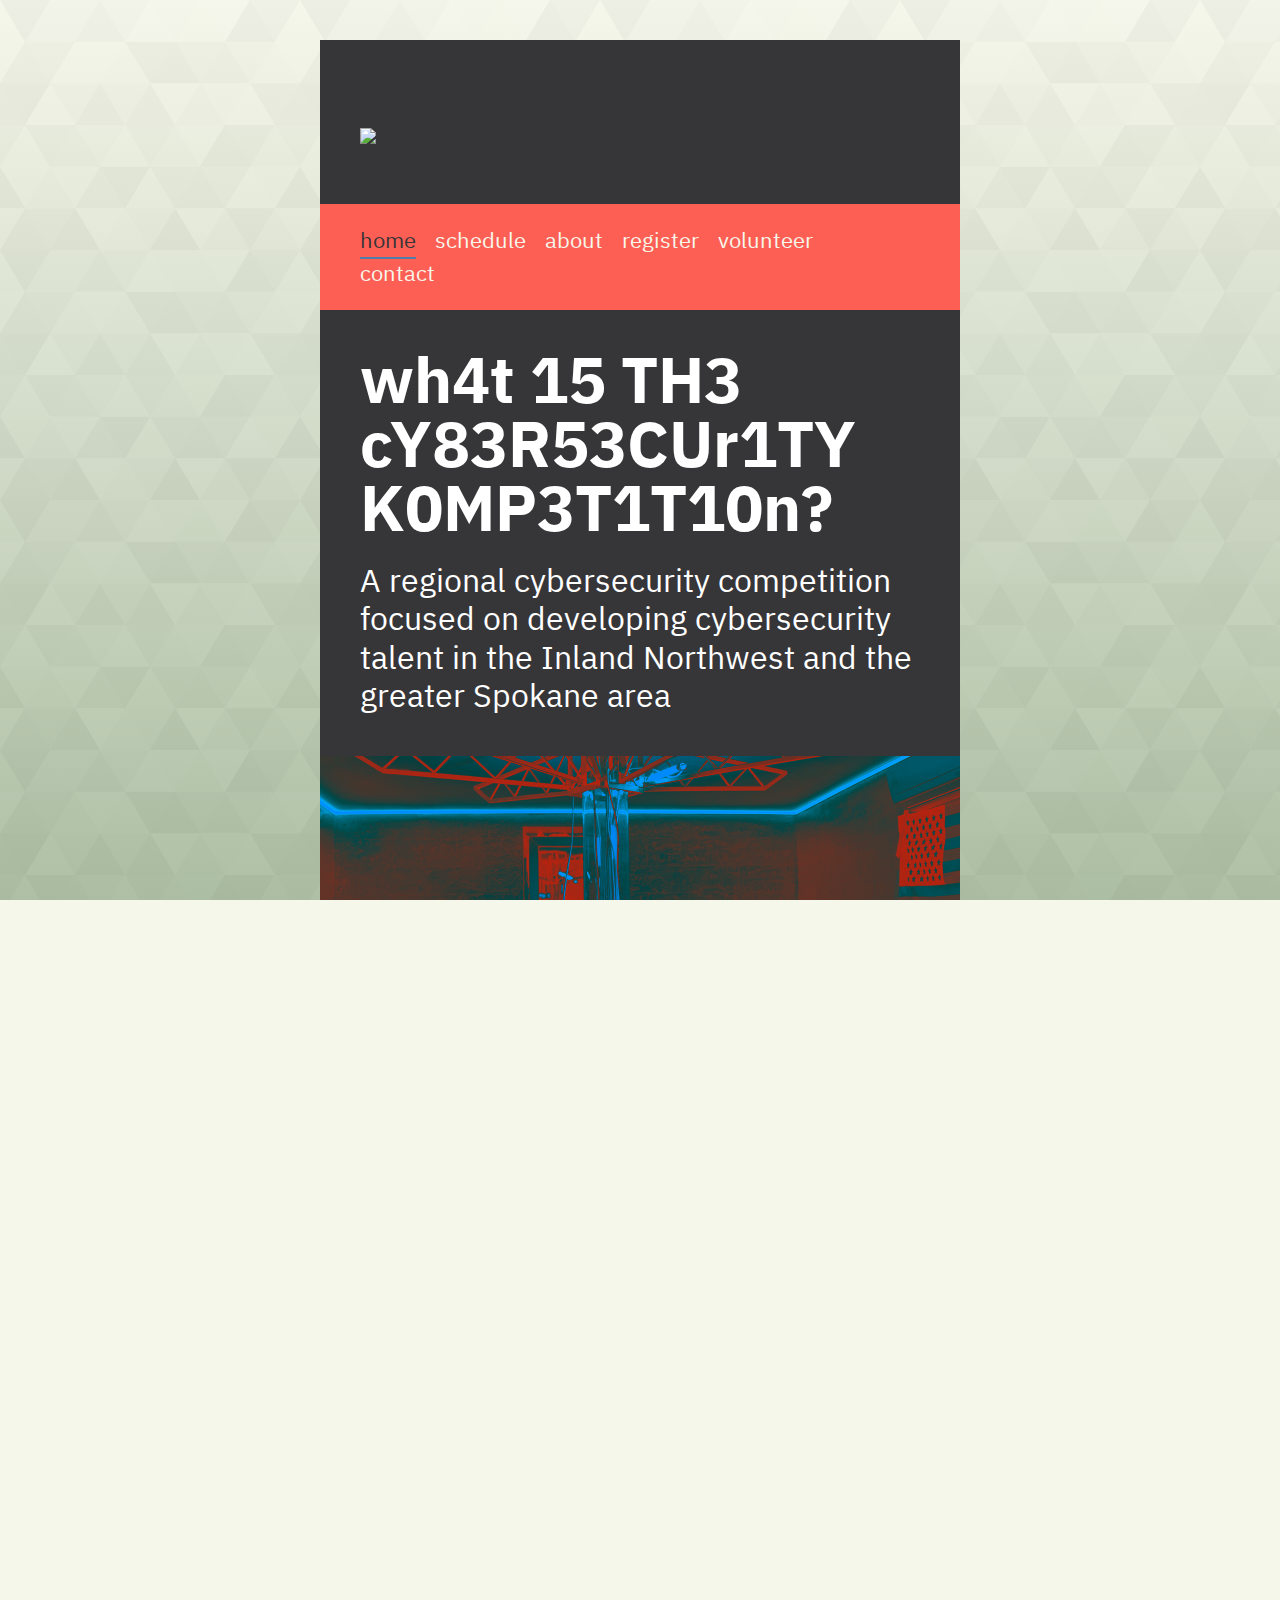
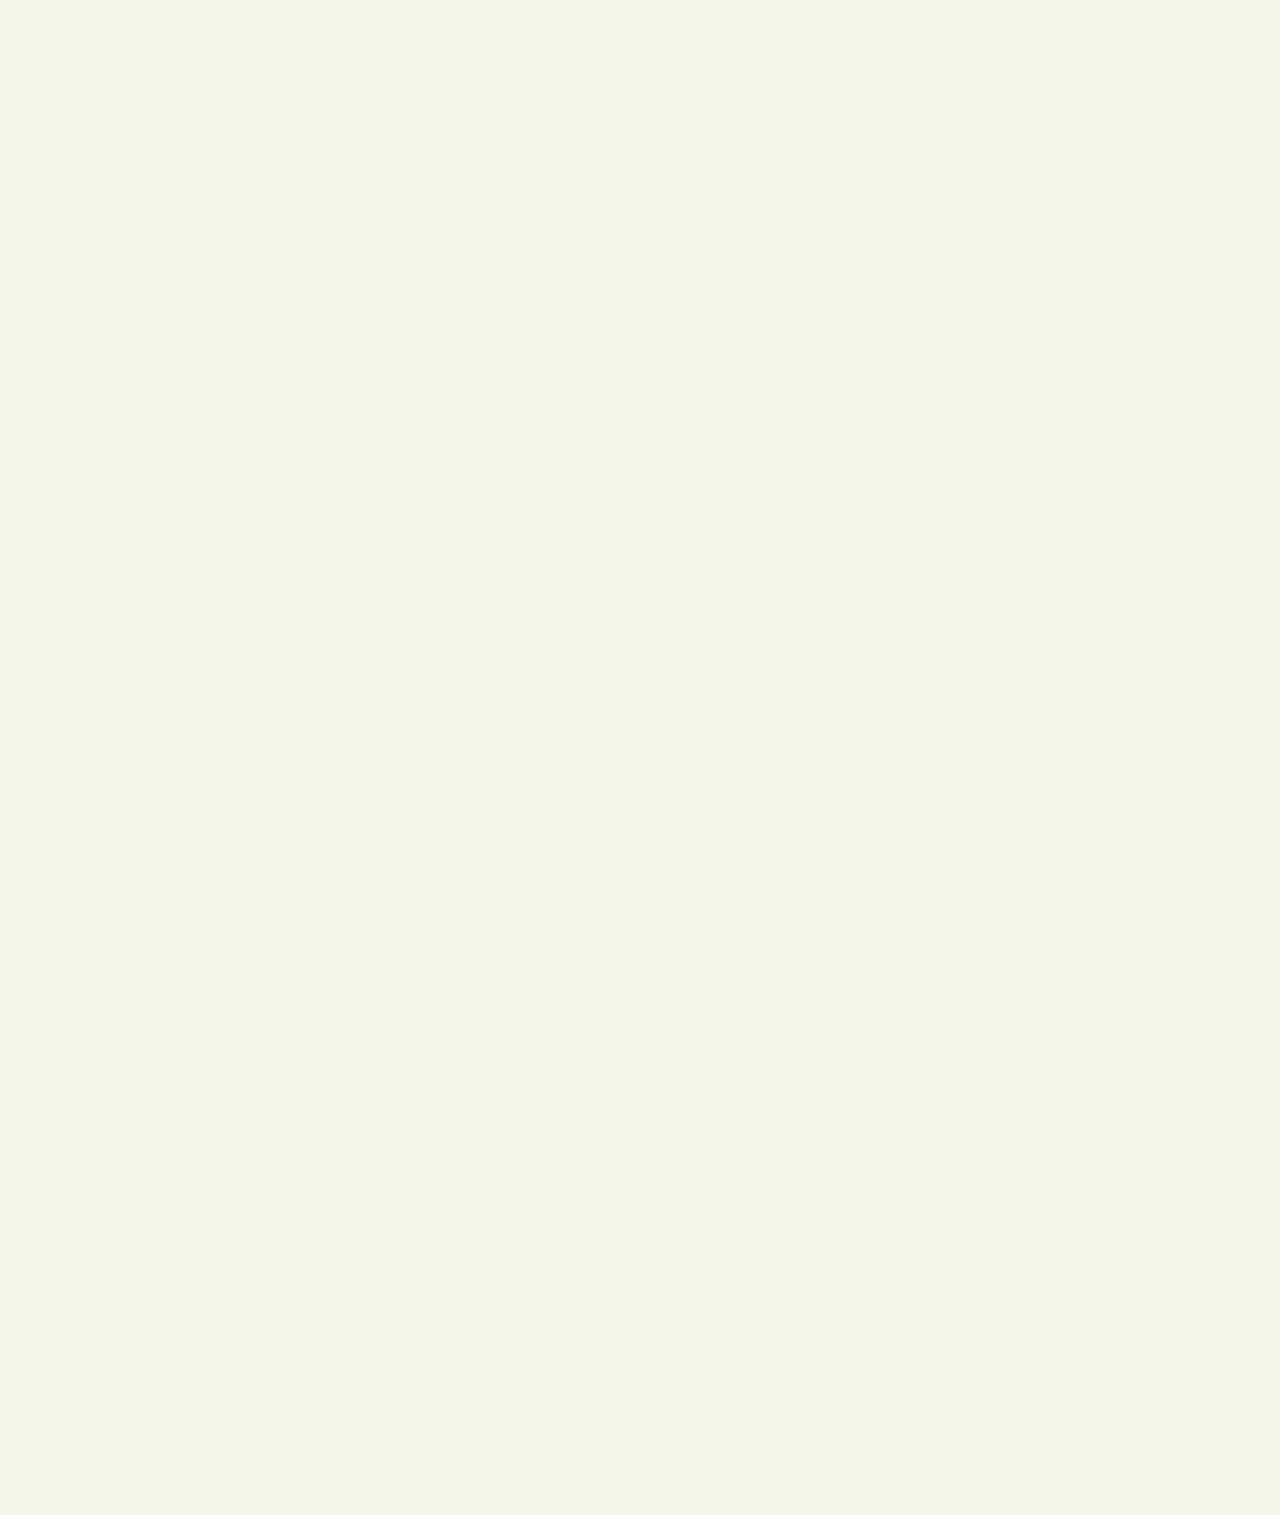
==== index.html @ 417ec0d6 "Update index.html" ====
<!DOCTYPE html>
<html lang="en">
<meta charset="UTF-8">
<title>Spokane CTF – Home of the Spokane Mayor's Cup Cybersecurity Competition</title>
<meta name="viewport" content="width=device-width,initial-scale=1">

<!-- stylesheets -->
<link rel="stylesheet" href="css/base.css">
<link rel="stylesheet" href="css/style.css">
<!-- Load an icon library to show a hamburger menu (bars) on small screens -->
<link rel="stylesheet" href="https://cdnjs.cloudflare.com/ajax/libs/font-awesome/4.7.0/css/font-awesome.min.css">


<!-- fonts -->
<link rel="preconnect" href="https://fonts.googleapis.com">
<link rel="preconnect" href="https://fonts.gstatic.com" crossorigin>
<link href="https://fonts.googleapis.com/css2?family=IBM+Plex+Sans+Arabic:wght@100;200;300;400;500;600;700&display=swap" rel="stylesheet">

<script src=""></script>
<body>

<header>
    <!-- h1 is best used for the primary heading of the page-->
    <h1>
        <img src="images/logo_ctf-webFontEmbed_CTF-flag.svg">
    </h1>
</header>

<div class="topnav" id="myTopnav">
        <a href="#home" class="active">home</a>
        <a href="schedule.html">schedule</a>
        <a href="about.html">about</a>
        <a href="register.html">register</a>
        <a href="volunteer.html">volunteer</a>
        <a href="contact.html">contact</a>
        <a href="javascript:void(0);" class="icon" onclick="myFunction()">
          <i class="fa fa-bars"></i>
        </a>
</div>

<section>
    <h1>
        wh4t 15 TH3</br>
        cY83R53CUr1TY</br>
        K0MP3T1T10n?
    </h1>

    <h2>
    A regional cybersecurity competition focused on developing cybersecurity talent in the Inland Northwest and the greater Spokane area
    </h2>

</section>

<section class="image">
    <img src="images/hackers_one.png">
</section>

<section class="event">
    <p>
    All regional universities, colleges and high schools are encouraged to sponsor teams. Teams must have a minimum of two participants and a maximum of five participants. There are no fees to participate but the number of teams are limited to ensure space, and manageability.
    </p>

    <blockquote>
        Each team must have a designated captain. Captains are the designated point of contact for the event and responsible to register their teams.
    </blockquote>


        <p>
            <span="dateTimeStyle">WHEN:</span>

            <span class="tab">
            Saturday, February 5th, 2022.
            </span>
        </p>


        <p>
            <span="dateTimeStyle">WHERE:</span>
            <span class="tab">The Eastern Washington University<br>
                                    Catalyst Building<br>
                                    601 E. Riverside<br>
                                    Spokane, WA 99203
            </span>
        </p>


        <p>
            <strong>Registered teams must check-in between 8:00 and 8:30 the morning of the event for room assignments.
            </strong>
        </p>


        <p class="last">
            Check-in will be held in the Catalyst Building lobby.
        </p>




</section>

<section class="image">
    <img src="images/CatalystDroneVideoStill.png">
</section>

<section class="contact">
    <img src="images/catalyst_map.png" class="map">

    <p>We are a five minute walk from the WSU Riverpoint campus and a ten minute walk from the Convention Center</p>

    <p>For questions about the event or registration, contact the event organizer, Stu Steiner – ssteiner@ewu.edu</p>

</section>


<!-- Toggle between adding and removing the "responsive" class to topnav when the user clicks on the icon -->
<script>
function myFunction() {
  var x = document.getElementById("myTopnav");
  if (x.className === "topnav") {
    x.className += " responsive";
  } else {
    x.className = "topnav";
  }
}
</script>

</body>
</html>
---- css/base.css ----
html, body, div, span, applet, object, iframe,
h1, h2, h3, h4, h5, h6, p, blockquote, pre,
a, abbr, acronym, address, big, cite, code,
del, dfn, em, img, ins, kbd, q, s, samp,
small, strike, strong, sub, sup, tt, var,
b, u, i, center,
dl, dt, dd, ol, ul, li,
fieldset, form, label, legend,
table, caption, tbody, tfoot, thead, tr, th, td,
article, aside, canvas, details, embed,
figure, figcaption, footer, header, hgroup,
menu, nav, output, ruby, section, summary,
time, mark, audio, video {
  margin: 0;
  padding: 0;
  border: 0;
  font-size: 100%;
  font: inherit;
  vertical-align: baseline;
}

article, aside, details, figcaption, figure,
footer, header, hgroup, menu, nav, section {
  display: block;
}
body {
  line-height: 1;
}
ol, ul {
  list-style: none;
}
blockquote, q {
  quotes: none;
}
blockquote:before, blockquote:after,
q:before, q:after {
  content: '';
  content: none;
}
table {
  border-collapse: collapse;
  border-spacing: 0;
}

img, iframe {
  vertical-align: bottom;
  max-width: 100%;
}

input, textarea, select {
  font: inherit;
}

* {
  -webkit-box-sizing: border-box;
  -moz-box-sizing: border-box;
  box-sizing: border-box;
  -webkit-font-smoothing: antialiased;
  -moz-osx-font-smoothing: grayscale;
  text-rendering: optimizeLegibility;
}
---- css/style.css ----
html,body
{
    width: 100%;
    height: 100%;
    margin: 0px;
    padding: 0px;
    overflow-x: hidden;
}

body {


    font-family: 'IBM Plex Sans Arabic', sans-serif;
    font-size: 18px;
    line-height: 1.5;
    color: #ffffff;




    background-color: #F6F7EB;
    background-image: url("data:image/svg+xml,%3Csvg xmlns='http://www.w3.org/2000/svg' width='100%25'%3E%3Cdefs%3E%3ClinearGradient id='a' gradientUnits='userSpaceOnUse' x1='0' x2='0' y1='0' y2='100%25' gradientTransform='rotate(0,726,550)'%3E%3Cstop offset='0' stop-color='%23F6F7EB'/%3E%3Cstop offset='1' stop-color='%23ACBEA3'/%3E%3C/linearGradient%3E%3Cpattern patternUnits='userSpaceOnUse' id='b' width='300' height='250' x='0' y='0' viewBox='0 0 1080 900'%3E%3Cg fill-opacity='0.03'%3E%3Cpolygon fill='%23444' points='90 150 0 300 180 300'/%3E%3Cpolygon points='90 150 180 0 0 0'/%3E%3Cpolygon fill='%23AAA' points='270 150 360 0 180 0'/%3E%3Cpolygon fill='%23DDD' points='450 150 360 300 540 300'/%3E%3Cpolygon fill='%23999' points='450 150 540 0 360 0'/%3E%3Cpolygon points='630 150 540 300 720 300'/%3E%3Cpolygon fill='%23DDD' points='630 150 720 0 540 0'/%3E%3Cpolygon fill='%23444' points='810 150 720 300 900 300'/%3E%3Cpolygon fill='%23FFF' points='810 150 900 0 720 0'/%3E%3Cpolygon fill='%23DDD' points='990 150 900 300 1080 300'/%3E%3Cpolygon fill='%23444' points='990 150 1080 0 900 0'/%3E%3Cpolygon fill='%23DDD' points='90 450 0 600 180 600'/%3E%3Cpolygon points='90 450 180 300 0 300'/%3E%3Cpolygon fill='%23666' points='270 450 180 600 360 600'/%3E%3Cpolygon fill='%23AAA' points='270 450 360 300 180 300'/%3E%3Cpolygon fill='%23DDD' points='450 450 360 600 540 600'/%3E%3Cpolygon fill='%23999' points='450 450 540 300 360 300'/%3E%3Cpolygon fill='%23999' points='630 450 540 600 720 600'/%3E%3Cpolygon fill='%23FFF' points='630 450 720 300 540 300'/%3E%3Cpolygon points='810 450 720 600 900 600'/%3E%3Cpolygon fill='%23DDD' points='810 450 900 300 720 300'/%3E%3Cpolygon fill='%23AAA' points='990 450 900 600 1080 600'/%3E%3Cpolygon fill='%23444' points='990 450 1080 300 900 300'/%3E%3Cpolygon fill='%23222' points='90 750 0 900 180 900'/%3E%3Cpolygon points='270 750 180 900 360 900'/%3E%3Cpolygon fill='%23DDD' points='270 750 360 600 180 600'/%3E%3Cpolygon points='450 750 540 600 360 600'/%3E%3Cpolygon points='630 750 540 900 720 900'/%3E%3Cpolygon fill='%23444' points='630 750 720 600 540 600'/%3E%3Cpolygon fill='%23AAA' points='810 750 720 900 900 900'/%3E%3Cpolygon fill='%23666' points='810 750 900 600 720 600'/%3E%3Cpolygon fill='%23999' points='990 750 900 900 1080 900'/%3E%3Cpolygon fill='%23999' points='180 0 90 150 270 150'/%3E%3Cpolygon fill='%23444' points='360 0 270 150 450 150'/%3E%3Cpolygon fill='%23FFF' points='540 0 450 150 630 150'/%3E%3Cpolygon points='900 0 810 150 990 150'/%3E%3Cpolygon fill='%23222' points='0 300 -90 450 90 450'/%3E%3Cpolygon fill='%23FFF' points='0 300 90 150 -90 150'/%3E%3Cpolygon fill='%23FFF' points='180 300 90 450 270 450'/%3E%3Cpolygon fill='%23666' points='180 300 270 150 90 150'/%3E%3Cpolygon fill='%23222' points='360 300 270 450 450 450'/%3E%3Cpolygon fill='%23FFF' points='360 300 450 150 270 150'/%3E%3Cpolygon fill='%23444' points='540 300 450 450 630 450'/%3E%3Cpolygon fill='%23222' points='540 300 630 150 450 150'/%3E%3Cpolygon fill='%23AAA' points='720 300 630 450 810 450'/%3E%3Cpolygon fill='%23666' points='720 300 810 150 630 150'/%3E%3Cpolygon fill='%23FFF' points='900 300 810 450 990 450'/%3E%3Cpolygon fill='%23999' points='900 300 990 150 810 150'/%3E%3Cpolygon points='0 600 -90 750 90 750'/%3E%3Cpolygon fill='%23666' points='0 600 90 450 -90 450'/%3E%3Cpolygon fill='%23AAA' points='180 600 90 750 270 750'/%3E%3Cpolygon fill='%23444' points='180 600 270 450 90 450'/%3E%3Cpolygon fill='%23444' points='360 600 270 750 450 750'/%3E%3Cpolygon fill='%23999' points='360 600 450 450 270 450'/%3E%3Cpolygon fill='%23666' points='540 600 630 450 450 450'/%3E%3Cpolygon fill='%23222' points='720 600 630 750 810 750'/%3E%3Cpolygon fill='%23FFF' points='900 600 810 750 990 750'/%3E%3Cpolygon fill='%23222' points='900 600 990 450 810 450'/%3E%3Cpolygon fill='%23DDD' points='0 900 90 750 -90 750'/%3E%3Cpolygon fill='%23444' points='180 900 270 750 90 750'/%3E%3Cpolygon fill='%23FFF' points='360 900 450 750 270 750'/%3E%3Cpolygon fill='%23AAA' points='540 900 630 750 450 750'/%3E%3Cpolygon fill='%23FFF' points='720 900 810 750 630 750'/%3E%3Cpolygon fill='%23222' points='900 900 990 750 810 750'/%3E%3Cpolygon fill='%23222' points='1080 300 990 450 1170 450'/%3E%3Cpolygon fill='%23FFF' points='1080 300 1170 150 990 150'/%3E%3Cpolygon points='1080 600 990 750 1170 750'/%3E%3Cpolygon fill='%23666' points='1080 600 1170 450 990 450'/%3E%3Cpolygon fill='%23DDD' points='1080 900 1170 750 990 750'/%3E%3C/g%3E%3C/pattern%3E%3C/defs%3E%3Crect x='0' y='0' fill='url(%23a)' width='100%25' height='100%25'/%3E%3Crect x='0' y='0' fill='url(%23b)' width='100%25' height='100%25'/%3E%3C/svg%3E");

    background-attachment: fixed;
    background-size: cover;

    max-width: 640px;
    margin-left: auto;
    margin-right: auto;

    padding-top: 40px;

}




header {
    background-color: #363537;
    padding: 40px;
}

.topnav {

    background-color: #FE5F55;
    padding: 20px 40px 20px 40px;
    overflow: hidden;
}

.topnav a {
    font-weight: 400;
    color: #f6f7eb;
    text-decoration: none;
    margin-right: 14px;
}

.topnav a:hover{
    color:#363537;
    border-bottom: solid 2px #4D7EA8;

}

/* Add an active class to highlight the current page */
.topnav a.active {
  color:#363537;
  border-bottom: solid 2px #4D7EA8;
}

/* Hide the link that should open and close the topnav on small screens */
.topnav .icon {
  display: none;
}

section {
    background-color: #363537;
    padding: 40px;

}

h1 {
    font-size: 64px;
    font-weight: 700;
    line-height: 1;
    margin-bottom: 20px;
}


h2 {
    font-size: 32px;
    line-height: 1.2;
}

.image
{
    padding: 0;
}

strong { font-weight: bold;
}


.event p {
    margin-top: 30px;
    margin-bottom: 30px;
}

.event .last {
    margin-bottom: 0;
}

blockquote {
    font-size: 32px;
    line-height: 1.2;
    font-style: italic;
    margin-top: 40px;
    margin-bottom: 40px;
}


.map {
    width: 100%;
}

.contact {
    background-color: #ACBEA3;
}

.contact p {
    margin-top: 20px;

}



.tab {
    margin-left: 5px;
}

/*
Generic Styling, for Desktops/Laptops
*/
table {
  width: 100%;
  border-collapse: collapse;
}

th {
  background: #ACBEA3;
  color: white;
  font-weight: bold;
}
td, th {
  padding: .5rem;
  border: 1px solid #ACBEA3;
  text-align: left;
}

/* Zebra striping */
tr:nth-of-type(odd) {
  background: #f6f7eb;
  color: #363537;
}

table tr td:first-child {
  border-left: 0;
}

table tr td:last-child {
  border-right: 0;
}

@media screen and (max-width: 740px) {

    section, header {
        padding: 20px;
    }

    /* When the screen is less than 600 pixels wide, hide all links, except for the first one ("Home"). Show the link that contains should open and close the topnav (.icon)*/
    .topnav a:not(:first-child) {
      display: none;
    }

    .topnav a.icon {
    float: right;
    display: block;
    }

    .topnav {
        padding: 10px 20px 10px 20px;
    }

    /* The "responsive" class is added to the topnav with JavaScript when the user clicks on the icon. This class makes the topnav look good on small screens (display the links vertically instead of horizontally)*/
    .topnav.responsive {position: relative;}

    .topnav.responsive a.icon {
    position: absolute;
    right: 0;
    top: 0;
    }

  .topnav.responsive a {
    float: none;
    display: block;
    text-align: left;
  }

    h2,
    blockquote {
        font-size: 24px;
    }

    body {
        padding-top: 0;
        font-size: 16px;
    }

    nav a {
        display: block;
    }

    nav a:hover {
        border: none;
    }
}

@media (min-width: 1000px)  {
    body {
        font-size: 22px;
    }

}
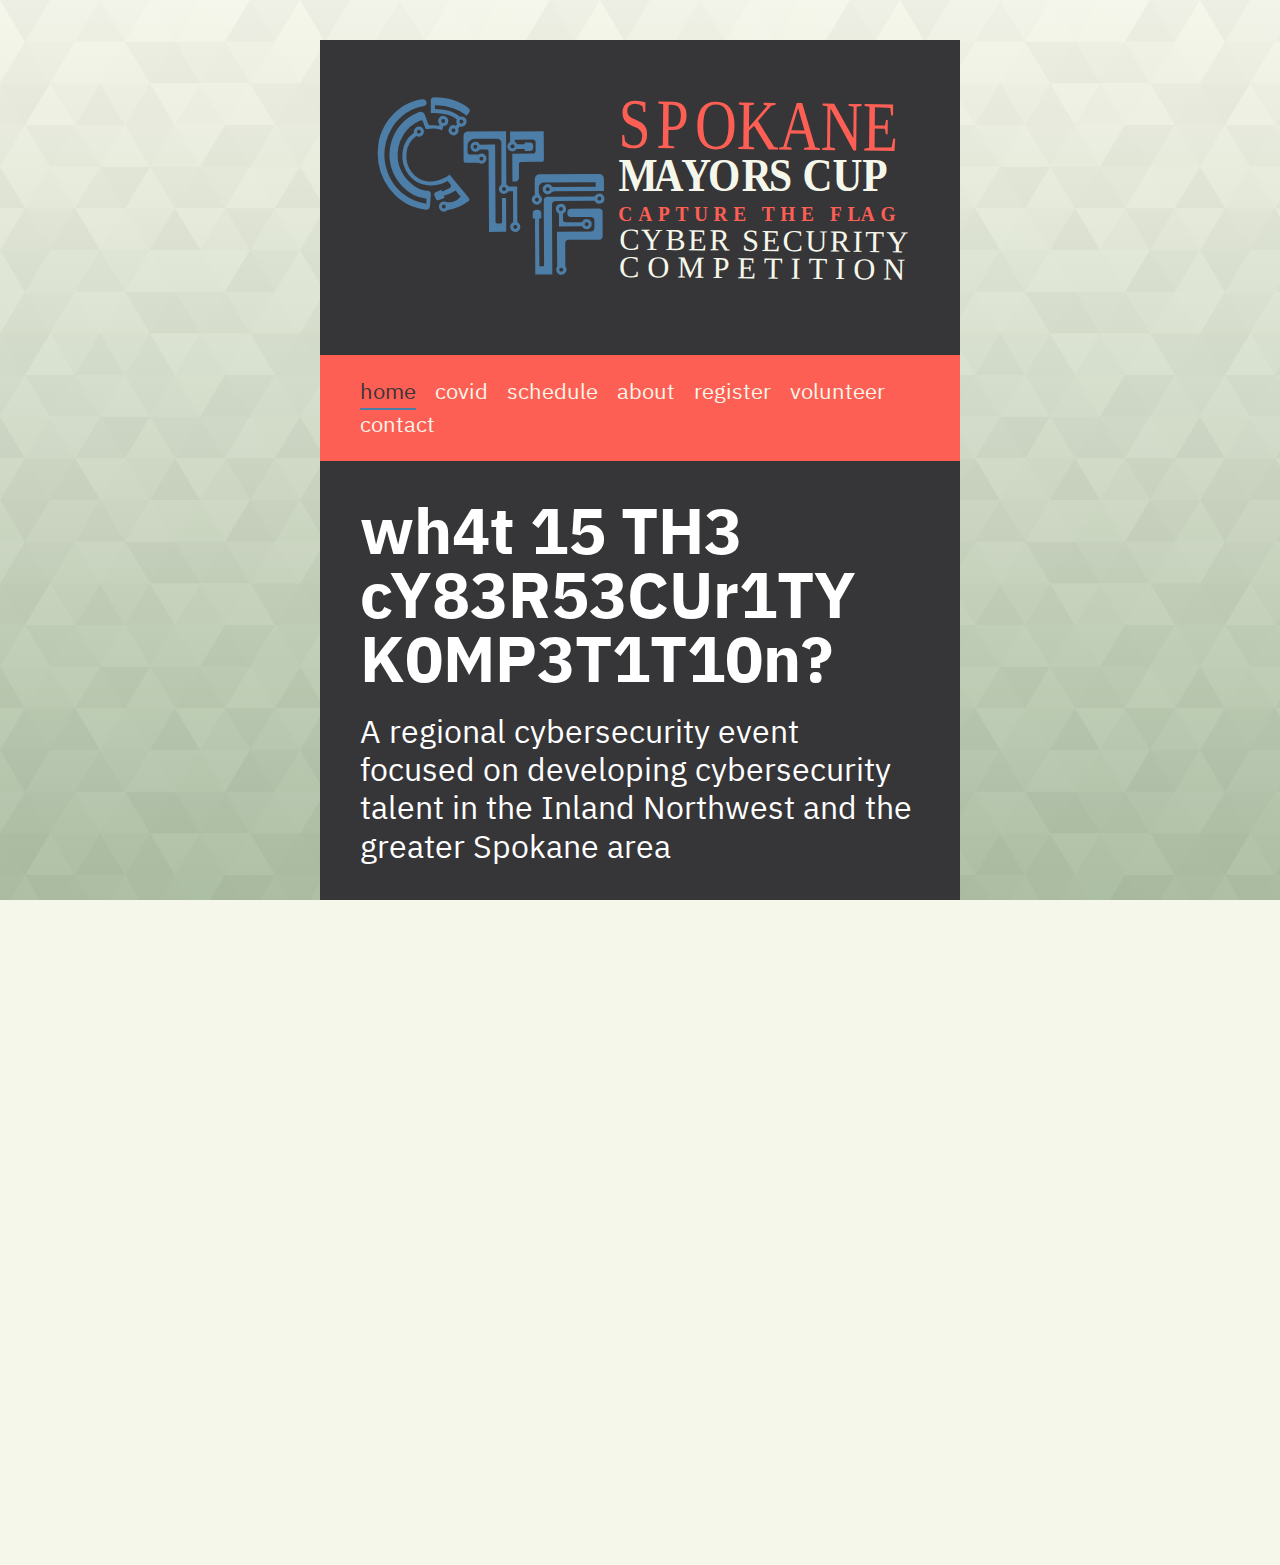
==== commit dc202cdd: "Gonzaga and 2022 first changes." ====
--- a/index.html
+++ b/index.html
@@ -22,12 +22,13 @@
 <header>
     <!-- h1 is best used for the primary heading of the page-->
     <h1>
-        <img src="images/logo_ctf-webFontEmbed_CTF-flag.svg">
+        <img src="images/logo_ctf.svg">
     </h1>
 </header>
 
 <div class="topnav" id="myTopnav">
-        <a href="#home" class="active">home</a>
+        <a href="" class="active">home</a>
+		<a href="covid.html">covid</a>
         <a href="schedule.html">schedule</a>
         <a href="about.html">about</a>
         <a href="register.html">register</a>
@@ -46,52 +47,53 @@
     </h1>
 
     <h2>
-    A regional cybersecurity competition focused on developing cybersecurity talent in the Inland Northwest and the greater Spokane area
+    A regional cybersecurity event focused on developing cybersecurity talent in the Inland Northwest and the greater Spokane area
     </h2>
 
 </section>
 
 <section class="image">
-    <img src="images/hackers_one.png">
+    <img src="images/hackers_ewu.jpg">
 </section>
 
 <section class="event">
     <p>
-    All regional universities, colleges and high schools are encouraged to sponsor teams. Teams must have a minimum of two participants and a maximum of five participants. There are no fees to participate but the number of teams are limited to ensure space, and manageability.
+        All regional universities, colleges and high schools are encouraged to sponsor teams. Teams must have a minimum of two participants and a maximum of five participants. There are no fees to participate but the number of teams are limited to ensure space, and manageability.
     </p>
 
-    <blockquote>
-        Each team must have a designated captain. Captains are the designated point of contact for the event and responsible to register their teams.
-    </blockquote>
+    <p>
+        Players can sign up as <i>solo</i> and will be placed with a group of other students as well.
+    </p>
 
 
         <p>
             <span="dateTimeStyle">WHEN:</span>
 
             <span class="tab">
-            Saturday, February 5th, 2022.
+            Saturday, February 11th, 2023.
             </span>
         </p>
 
 
         <p>
             <span="dateTimeStyle">WHERE:</span>
-            <span class="tab">The Eastern Washington University<br>
-                                    Catalyst Building<br>
-                                    601 E. Riverside<br>
-                                    Spokane, WA 99203
+            <span class="tab">Gonzaga University<br>
+                                    <a href="https://www.gonzaga.edu/-/media/Website/Documents/About/Our-Campus-and-Location/Maps-Directions/Campus-Map-CURRENT.ashx?la=en&hash=9F3AB2C1DC10FAD591940C88EDB956929234352A'>Jepson Center</a><br>
+                                    502 E. Boone Ave <br>
+                                    Spokane, WA 99258
             </span>
         </p>
 
 
         <p>
-            <strong>Registered teams must check-in between 8:00 and 8:30 the morning of the event for room assignments.
+            <strong>
+                Registered teams must check-in between 8:30 and 9 the morning of the event for room assignments.
             </strong>
         </p>
 
 
         <p class="last">
-            Check-in will be held in the Catalyst Building lobby.
+            Check-in will be held in the Jepson Center Lobby.
         </p>
 
 
@@ -100,16 +102,7 @@
 </section>
 
 <section class="image">
-    <img src="images/CatalystDroneVideoStill.png">
-</section>
-
-<section class="contact">
-    <img src="images/catalyst_map.png" class="map">
-
-    <p>We are a five minute walk from the WSU Riverpoint campus and a ten minute walk from the Convention Center</p>
-
-    <p>For questions about the event or registration, contact the event organizer, Stu Steiner – ssteiner@ewu.edu</p>
-
+    <img src="images/GonzagaMap.png">
 </section>
 
 
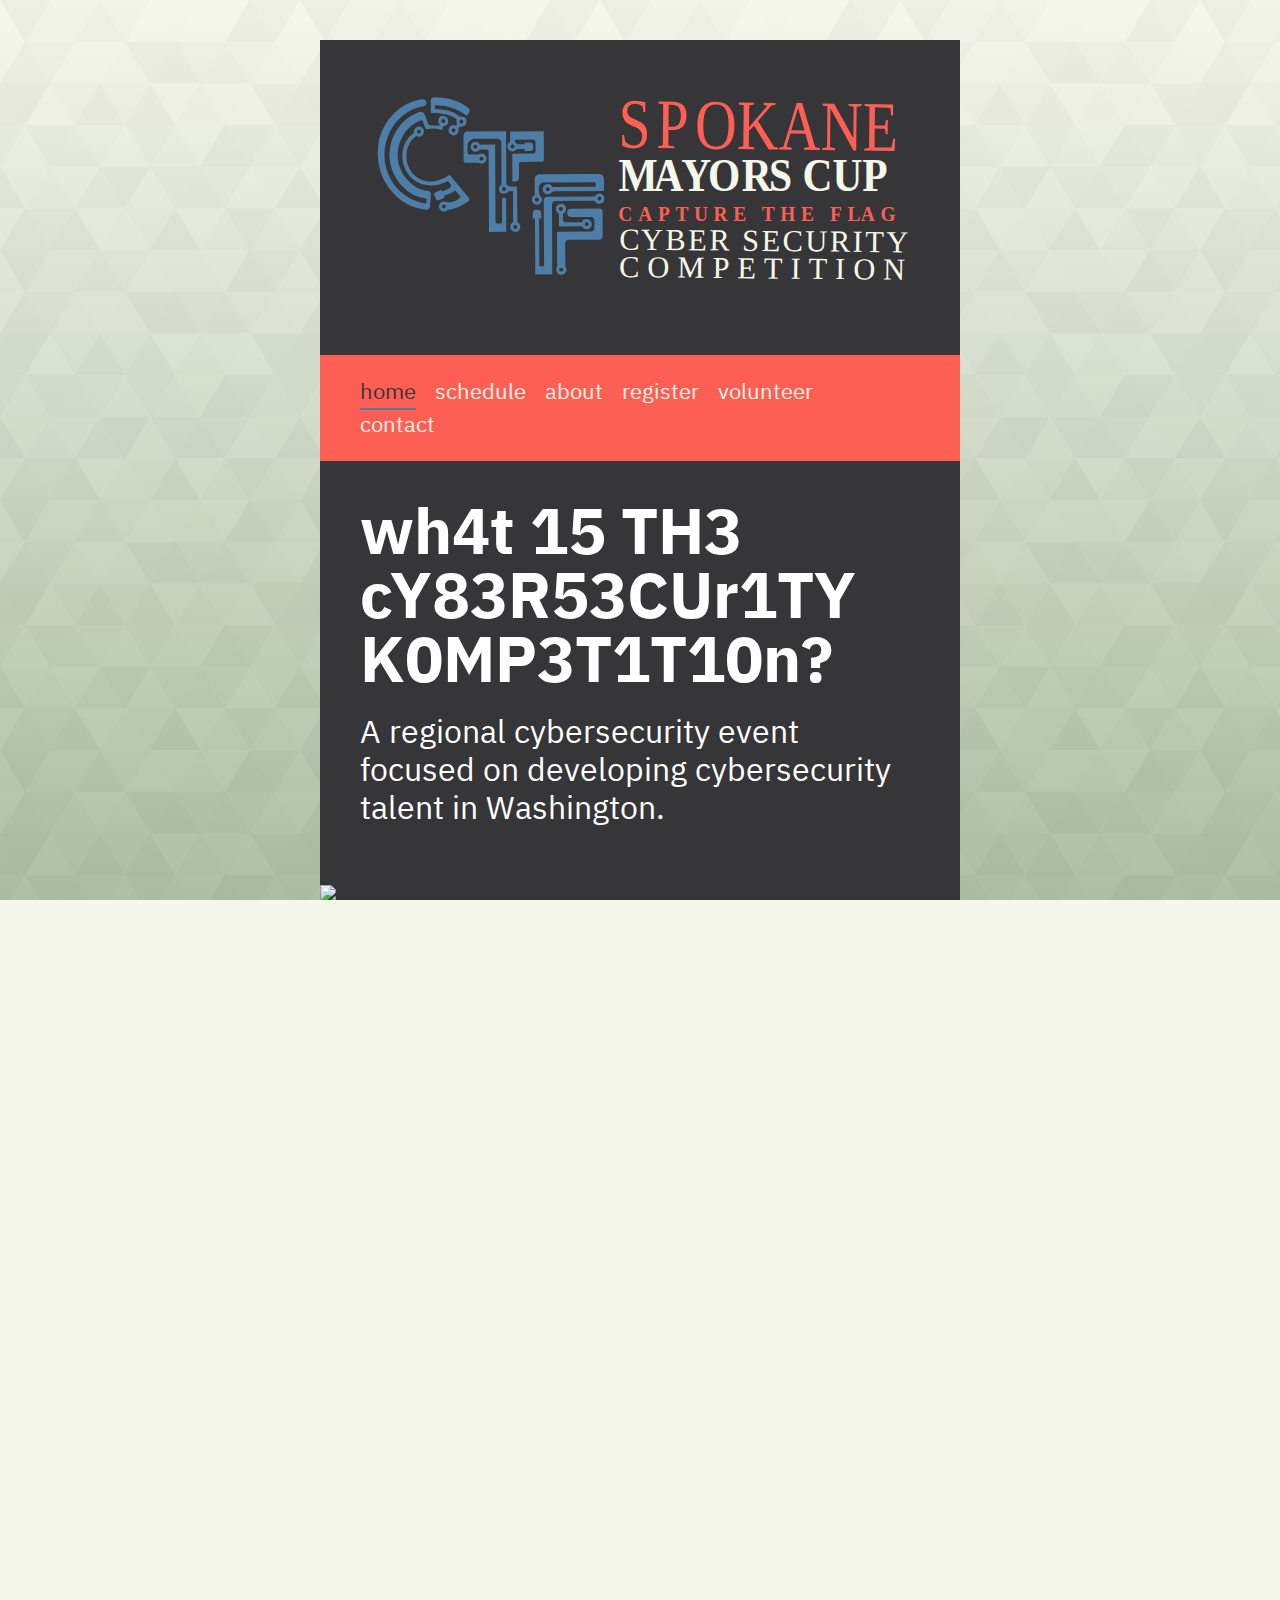
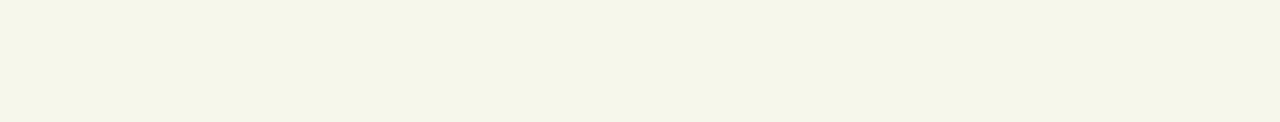
==== commit eef0f4e7: "Incremental changes" ====
--- a/index.html
+++ b/index.html
@@ -1,7 +1,7 @@
 <!DOCTYPE html>
 <html lang="en">
 <meta charset="UTF-8">
-<title>Spokane CTF – Home of the Spokane Mayor's Cup Cybersecurity Competition</title>
+<title>Spokane CTF – Home of the Spokane Cyber Cup Cybersecurity Competition</title>
 <meta name="viewport" content="width=device-width,initial-scale=1">
 
 <!-- stylesheets -->
@@ -28,7 +28,6 @@
 
 <div class="topnav" id="myTopnav">
         <a href="" class="active">home</a>
-		<a href="covid.html">covid</a>
         <a href="schedule.html">schedule</a>
         <a href="about.html">about</a>
         <a href="register.html">register</a>
@@ -47,7 +46,7 @@
     </h1>
 
     <h2>
-    A regional cybersecurity event focused on developing cybersecurity talent in the Inland Northwest and the greater Spokane area
+    A regional cybersecurity event focused on developing cybersecurity talent in Washington. 
     </h2>
 
 </section>
@@ -58,29 +57,27 @@
 
 <section class="event">
     <p>
-        All regional universities, colleges and high schools are encouraged to sponsor teams. Teams must have a minimum of two participants and a maximum of five participants. There are no fees to participate but the number of teams are limited to ensure space, and manageability.
+        Interested in learning about cybersecurity and hacking? This event is for you! The event is free (food, admission, tshirts, etc.) and has <i>coaches</i> (cybersecurity professionals) ready to help you on your journey.
     </p>
-
     <p>
-        Players can sign up as <i>solo</i> and will be placed with a group of other students as well.
+        All regional universities, colleges and high schools are encouraged to sponsor teams. Teams must have a minimum of two participants and a maximum of five participants. Players can sign up as <i>solo</i> and will be placed with a group of other students as well.
     </p>
-
 
         <p>
             <span="dateTimeStyle">WHEN:</span>
 
             <span class="tab">
-            Saturday, February 11th, 2023.
+            Saturday, February 10th, 2024.
             </span>
         </p>
 
 
         <p>
             <span="dateTimeStyle">WHERE:</span>
-            <span class="tab">Gonzaga University<br>
-                                    <a href="https://www.gonzaga.edu/-/media/Website/Documents/About/Our-Campus-and-Location/Maps-Directions/Campus-Map-CURRENT.ashx?la=en&hash=9F3AB2C1DC10FAD591940C88EDB956929234352A'>Jepson Center</a><br>
-                                    502 E. Boone Ave <br>
-                                    Spokane, WA 99258
+            <span class="tab">Eastern Washington University<br>
+                                    Catalyst Building<br>
+                                    601 E. Riverside Ave <br>
+                                    Spokane, WA 99202
             </span>
         </p>
 
@@ -93,7 +90,7 @@
 
 
         <p class="last">
-            Check-in will be held in the Jepson Center Lobby.
+            Check-in will be held in the Catalyst Building Lobby.
         </p>
 
 
@@ -101,7 +98,7 @@
 
 </section>
 
-<section class="image">
+<!--section class="image">
     <img src="images/GonzagaMap.png">
 </section>
 
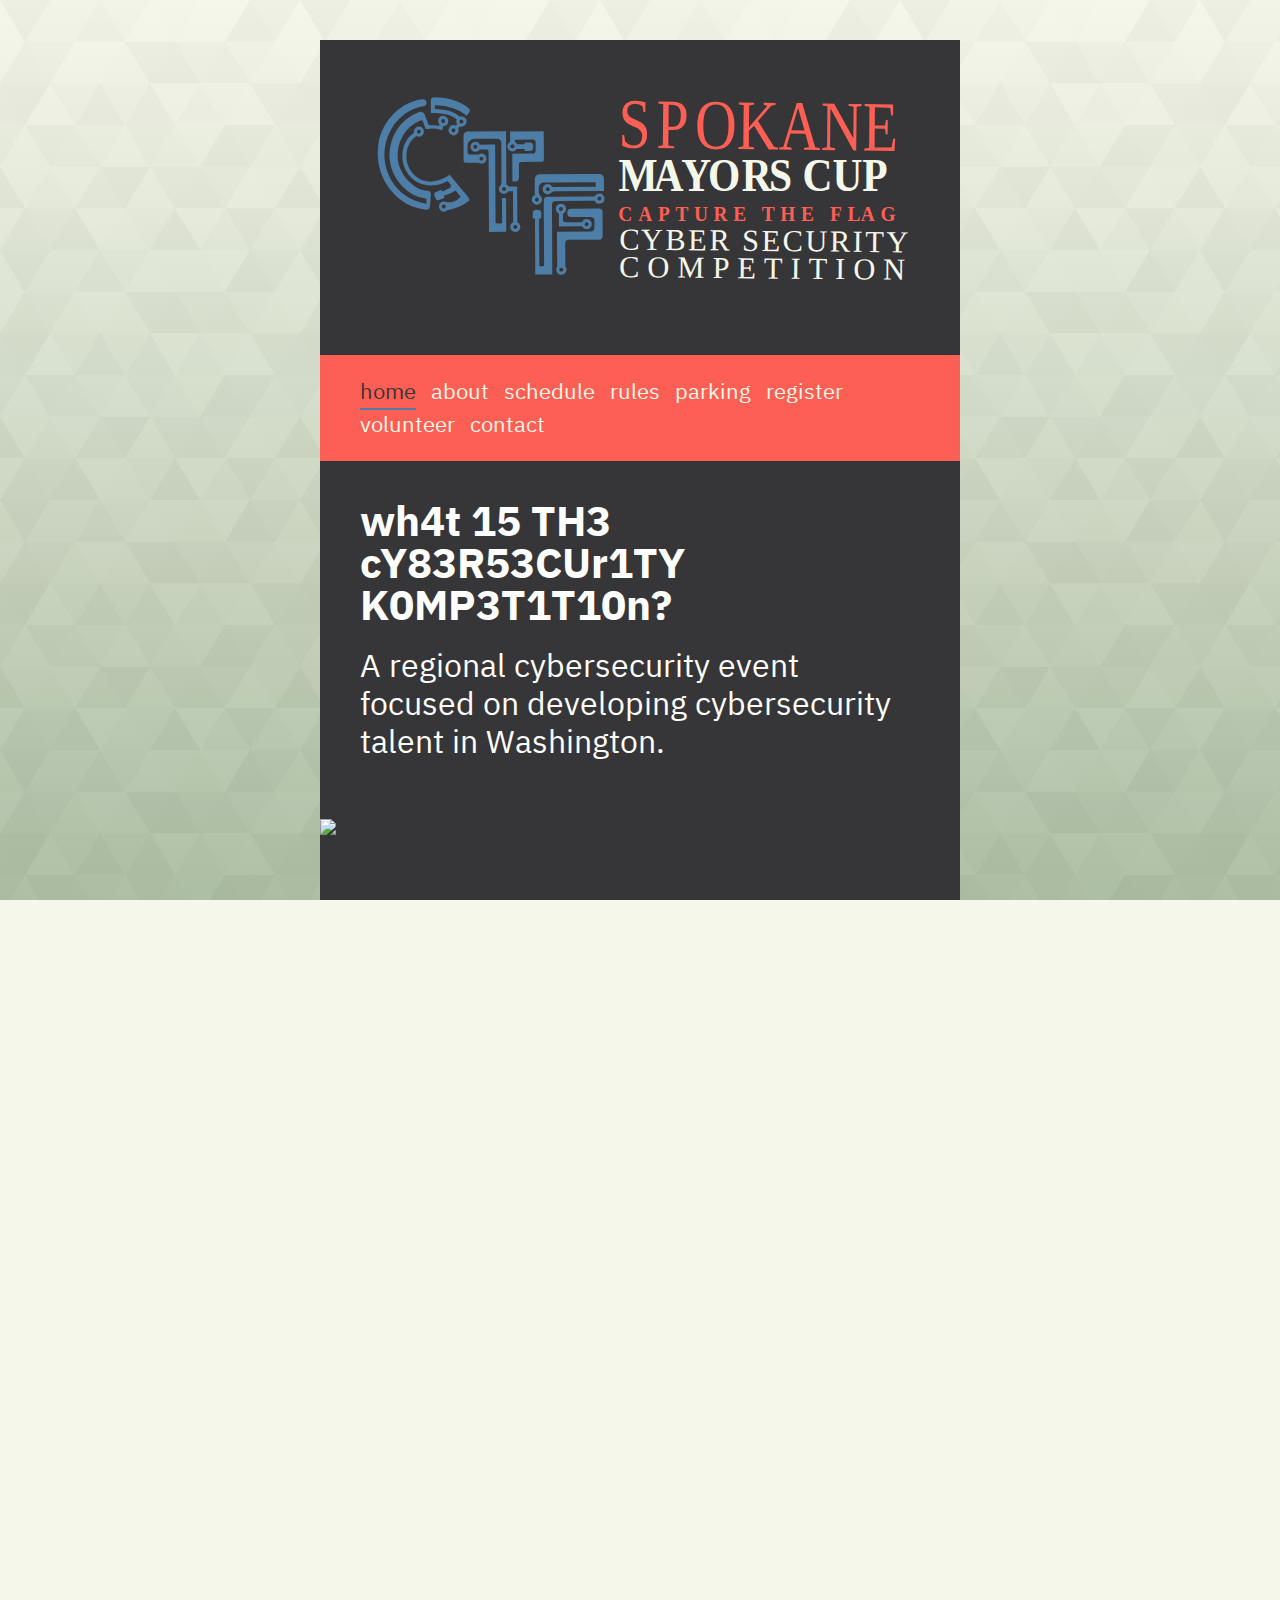
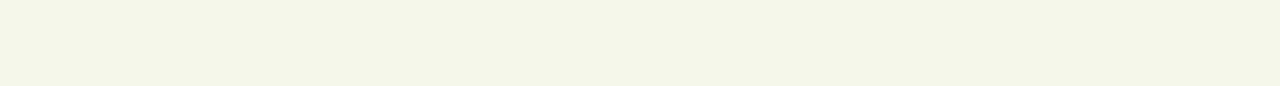
==== commit d487888b: "Make changes for 2025 event" ====
--- a/index.html
+++ b/index.html
@@ -28,9 +28,11 @@
 
 <div class="topnav" id="myTopnav">
         <a href="" class="active">home</a>
+		<a href="about.html">about</a>
         <a href="schedule.html">schedule</a>
-        <a href="about.html">about</a>
-        <a href="register.html">register</a>
+        <a href="rules.html">rules</a>
+		<a href="parking.html">parking</a>
+		<a href="register.html">register</a>
         <a href="volunteer.html">volunteer</a>
         <a href="contact.html">contact</a>
         <a href="javascript:void(0);" class="icon" onclick="myFunction()">
@@ -63,21 +65,21 @@
         All regional universities, colleges and high schools are encouraged to sponsor teams. Teams must have a minimum of two participants and a maximum of five participants. Players can sign up as <i>solo</i> and will be placed with a group of other students as well.
     </p>
 
+    <p>
+        If you are an industry professional and would like to help, we always need more coaches! The coaches goal is to guide the students through the challenges at the event. Please go to the /volunteer tab for this.
+    </p>
         <p>
             <span="dateTimeStyle">WHEN:</span>
 
             <span class="tab">
-            Saturday, February 10th, 2024.
+            Saturday, February 8th, 2025.
             </span>
         </p>
 
 
         <p>
             <span="dateTimeStyle">WHERE:</span>
-            <span class="tab">Eastern Washington University<br>
-                                    Catalyst Building<br>
-                                    601 E. Riverside Ave <br>
-                                    Spokane, WA 99202
+            <span class="tab">Spokane Falls CC<br>
             </span>
         </p>
 
@@ -87,13 +89,6 @@
                 Registered teams must check-in between 8:30 and 9 the morning of the event for room assignments.
             </strong>
         </p>
-
-
-        <p class="last">
-            Check-in will be held in the Catalyst Building Lobby.
-        </p>
-
-
 
 
 </section>
--- a/css/style.css
+++ b/css/style.css
@@ -51,7 +51,7 @@
     font-weight: 400;
     color: #f6f7eb;
     text-decoration: none;
-    margin-right: 14px;
+    margin-right: 10px;
 }
 
 .topnav a:hover{
@@ -78,7 +78,7 @@
 }
 
 h1 {
-    font-size: 64px;
+    font-size: 42px;
     font-weight: 700;
     line-height: 1;
     margin-bottom: 20px;
@@ -93,6 +93,10 @@
 .image
 {
     padding: 0;
+}
+
+.form {
+  background-color: #4c7ea7
 }
 
 strong { font-weight: bold;
@@ -131,6 +135,30 @@
 }
 
 
+.myButton {
+	box-shadow:inset 0px 1px 0px 0px #ffffff;
+	background:linear-gradient(to bottom, #ededed 5%, #dfdfdf 100%);
+	background-color:#ededed;
+	border-radius:6px;
+	border:1px solid #dcdcdc;
+	display:inline-block;
+	cursor:pointer;
+	color:#777777;
+	font-family:Arial;
+	font-size:15px;
+	font-weight:bold;
+	padding:9px 24px;
+	text-decoration:none;
+	text-shadow:0px 1px 0px #ffffff;
+}
+.myButton:hover {
+	background:linear-gradient(to bottom, #dfdfdf 5%, #ededed 100%);
+	background-color:#dfdfdf;
+}
+.myButton:active {
+	position:relative;
+	top:1px;
+}
 
 .tab {
     margin-left: 5px;
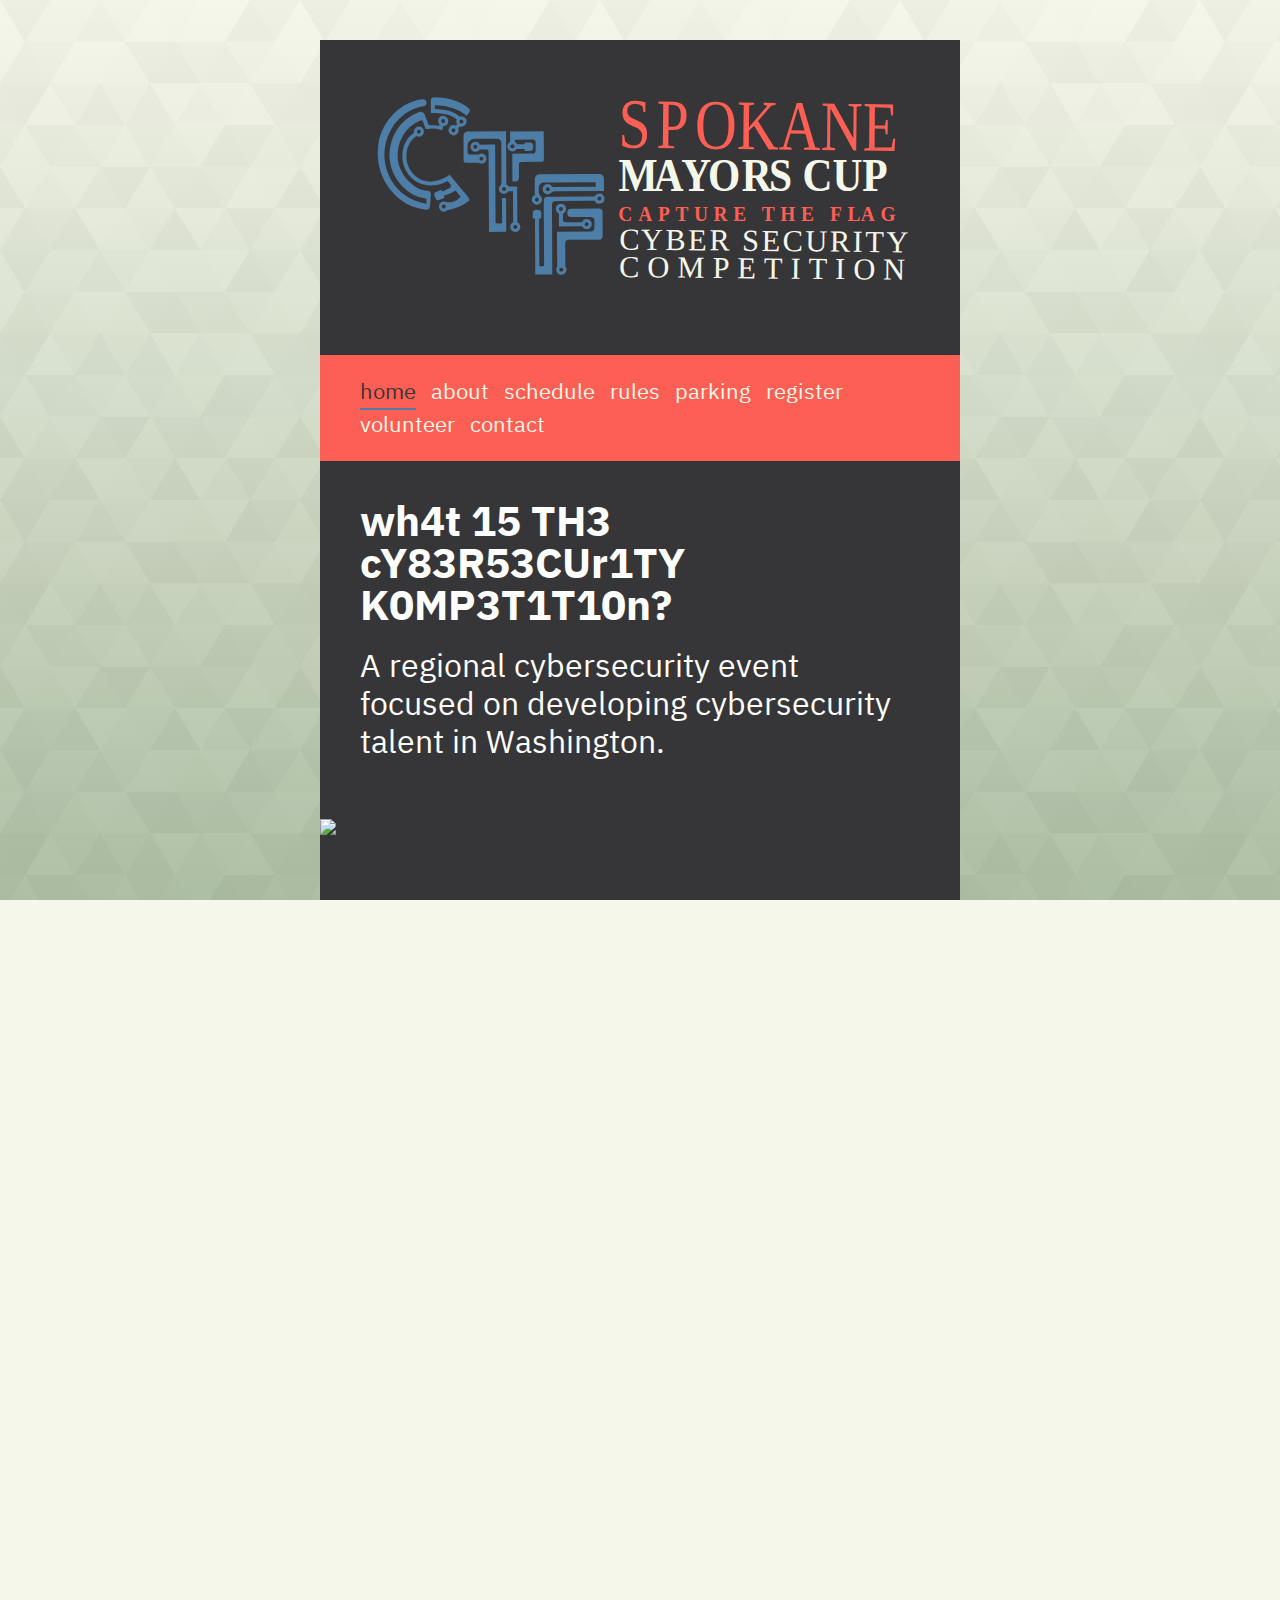
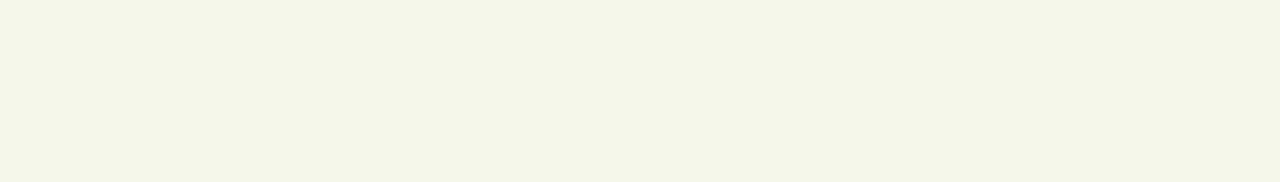
==== commit b4788e8e: "2025 changes" ====
--- a/index.html
+++ b/index.html
@@ -83,12 +83,25 @@
             </span>
         </p>
 
-
         <p>
+            For more information, review the links below: 
+            <ul>
+                <li>
+                    <a href="https://blog.securityinnovation.com/hacking-community-and-passion-spokane-mayors-cup-ctf"></a>Review of year three event from Coach Nathan Kirkland</a></li>
+                </li>
+                <li>
+                    <a href="https://github.com/mdulin2/SC5"></a>Previous years challenges with solutions</a></li>
+                </li>
+                <li>
+                    <a href="https://www.youtube.com/watch?v=_brMPWHUClQ&list=PLT-LPGjotMdslqpw2MnJHXAEiGxYb0H-c"></a>Previous years solution videos</a></li>
+                </li>
+            </ul>
+        </p>
+        <!--<p>
             <strong>
                 Registered teams must check-in between 8:30 and 9 the morning of the event for room assignments.
             </strong>
-        </p>
+        </p>-->
 
 
 </section>
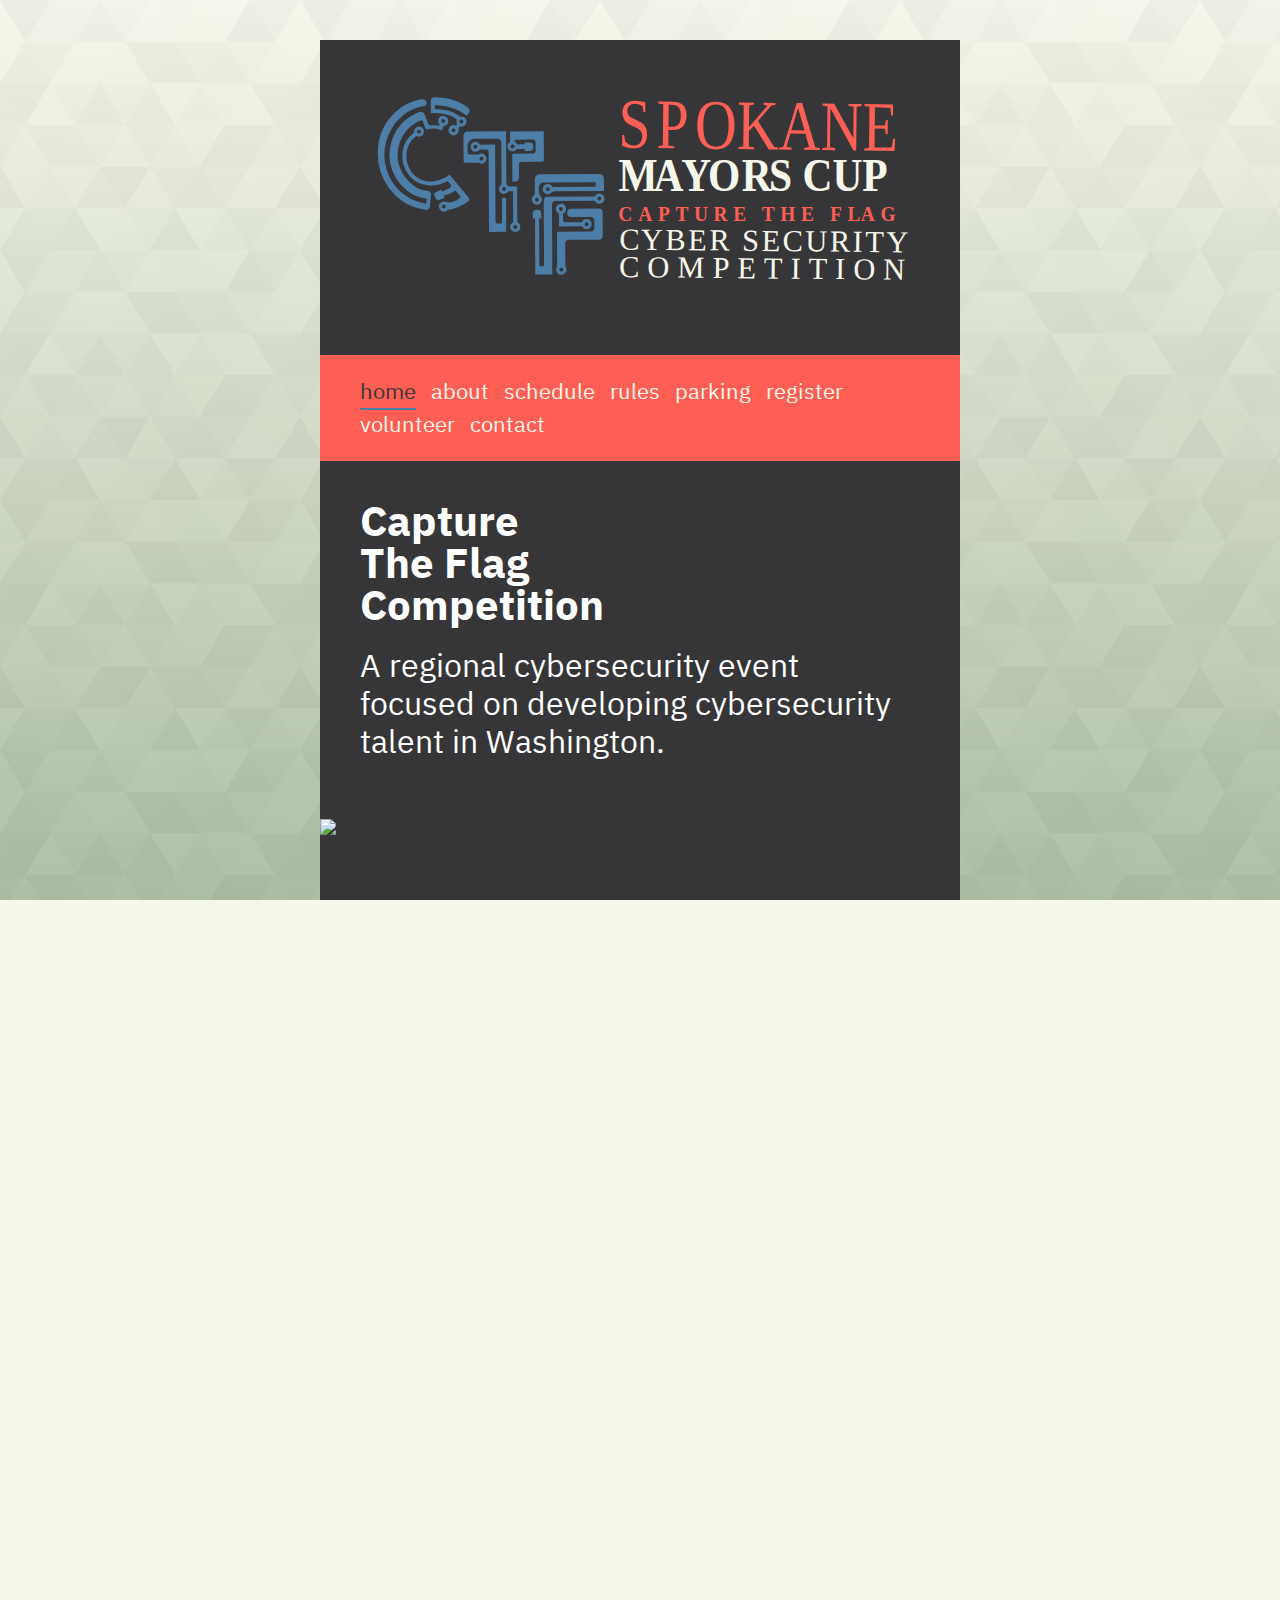
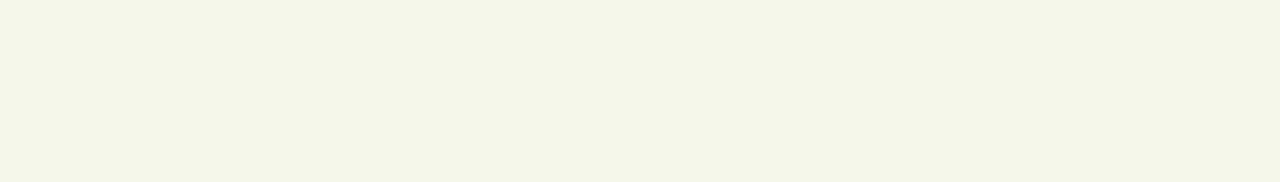
==== commit 4b0a0c7d: "Fix link on website" ====
--- a/index.html
+++ b/index.html
@@ -42,9 +42,9 @@
 
 <section>
     <h1>
-        wh4t 15 TH3</br>
-        cY83R53CUr1TY</br>
-        K0MP3T1T10n?
+        Capture</br>
+        The Flag</br>
+        Competition
     </h1>
 
     <h2>
@@ -87,13 +87,13 @@
             For more information, review the links below: 
             <ul>
                 <li>
-                    <a href="https://blog.securityinnovation.com/hacking-community-and-passion-spokane-mayors-cup-ctf"></a>Review of year three event from Coach Nathan Kirkland</a></li>
+                    <a href="https://blog.securityinnovation.com/hacking-community-and-passion-spokane-mayors-cup-ctf">Review of year three event from Coach Nathan Kirkland</a></li>
                 </li>
                 <li>
-                    <a href="https://github.com/mdulin2/SC5"></a>Previous years challenges with solutions</a></li>
+                    <a href="https://github.com/mdulin2/SC5">Previous years challenges with solutions</a></li>
                 </li>
                 <li>
-                    <a href="https://www.youtube.com/watch?v=_brMPWHUClQ&list=PLT-LPGjotMdslqpw2MnJHXAEiGxYb0H-c"></a>Previous years solution videos</a></li>
+                    <a href="https://www.youtube.com/watch?v=_brMPWHUClQ&list=PLT-LPGjotMdslqpw2MnJHXAEiGxYb0H-c">Previous years solution videos</a></li>
                 </li>
             </ul>
         </p>
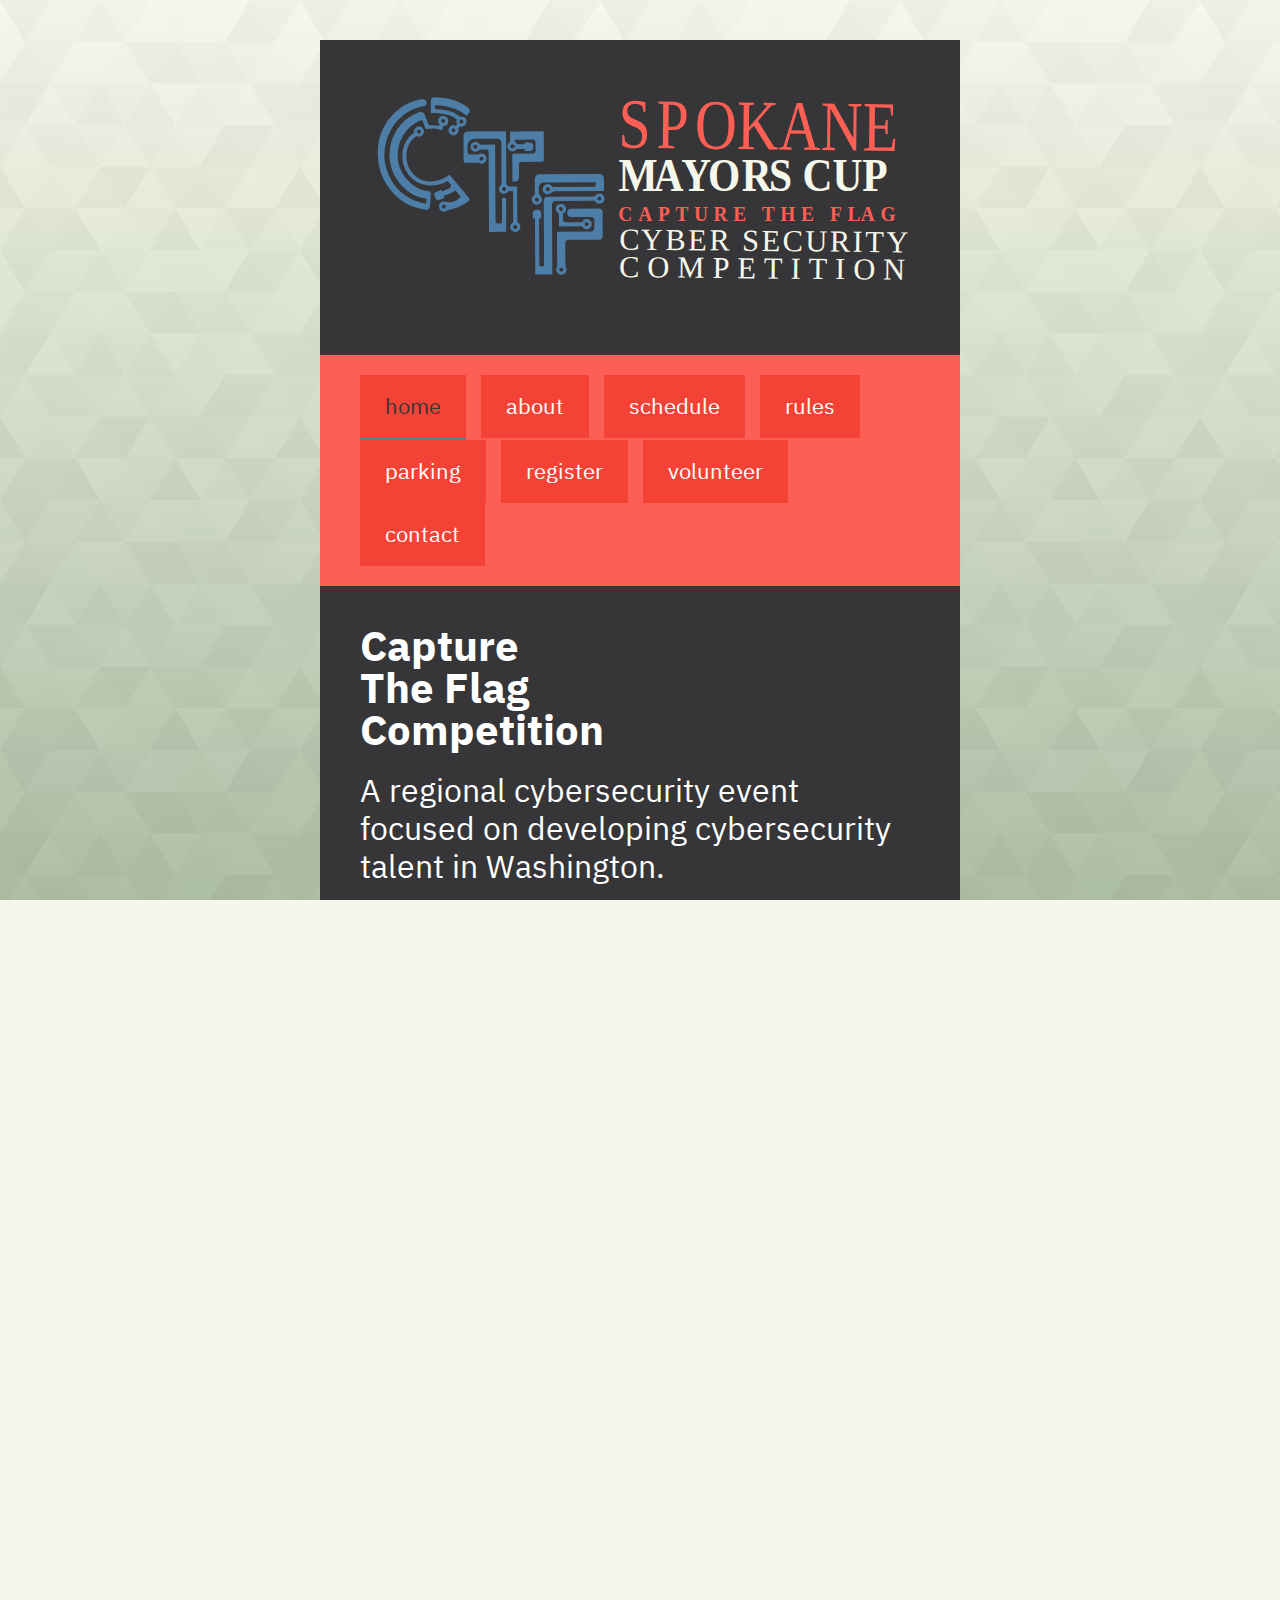
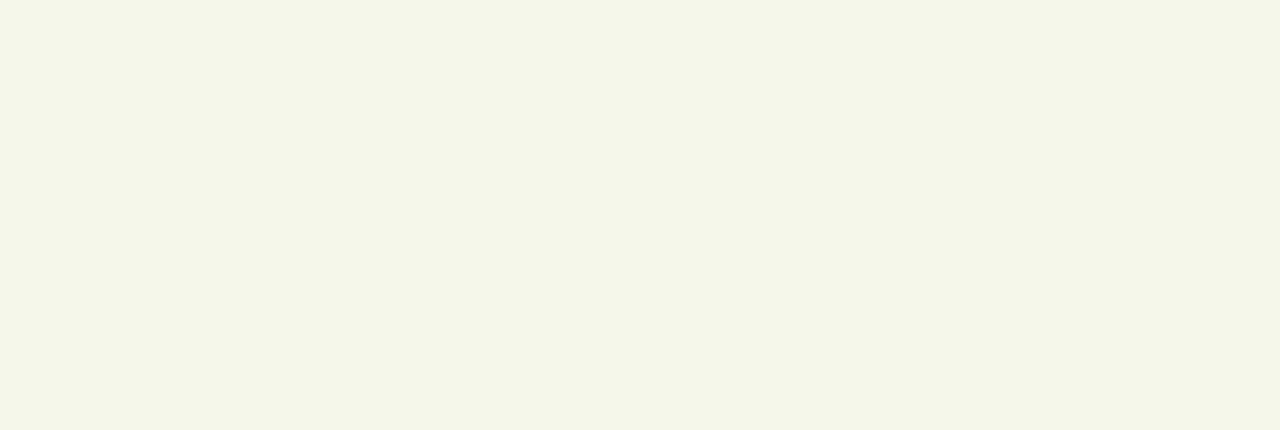
==== commit 3958ee1a: "Change link colors on main page" ====
--- a/index.html
+++ b/index.html
@@ -9,7 +9,21 @@
 <link rel="stylesheet" href="css/style.css">
 <!-- Load an icon library to show a hamburger menu (bars) on small screens -->
 <link rel="stylesheet" href="https://cdnjs.cloudflare.com/ajax/libs/font-awesome/4.7.0/css/font-awesome.min.css">
-
+<style>
+    a:link, a:visited {
+      background-color: #f44336;
+      color: white;
+      padding: 15px 25px;
+      text-align: center;
+      text-decoration: none;
+      display: inline-block;
+    }
+    
+    a:hover, a:active {
+      background-color: red;
+    }
+    </style> 
+    
 
 <!-- fonts -->
 <link rel="preconnect" href="https://fonts.googleapis.com">
